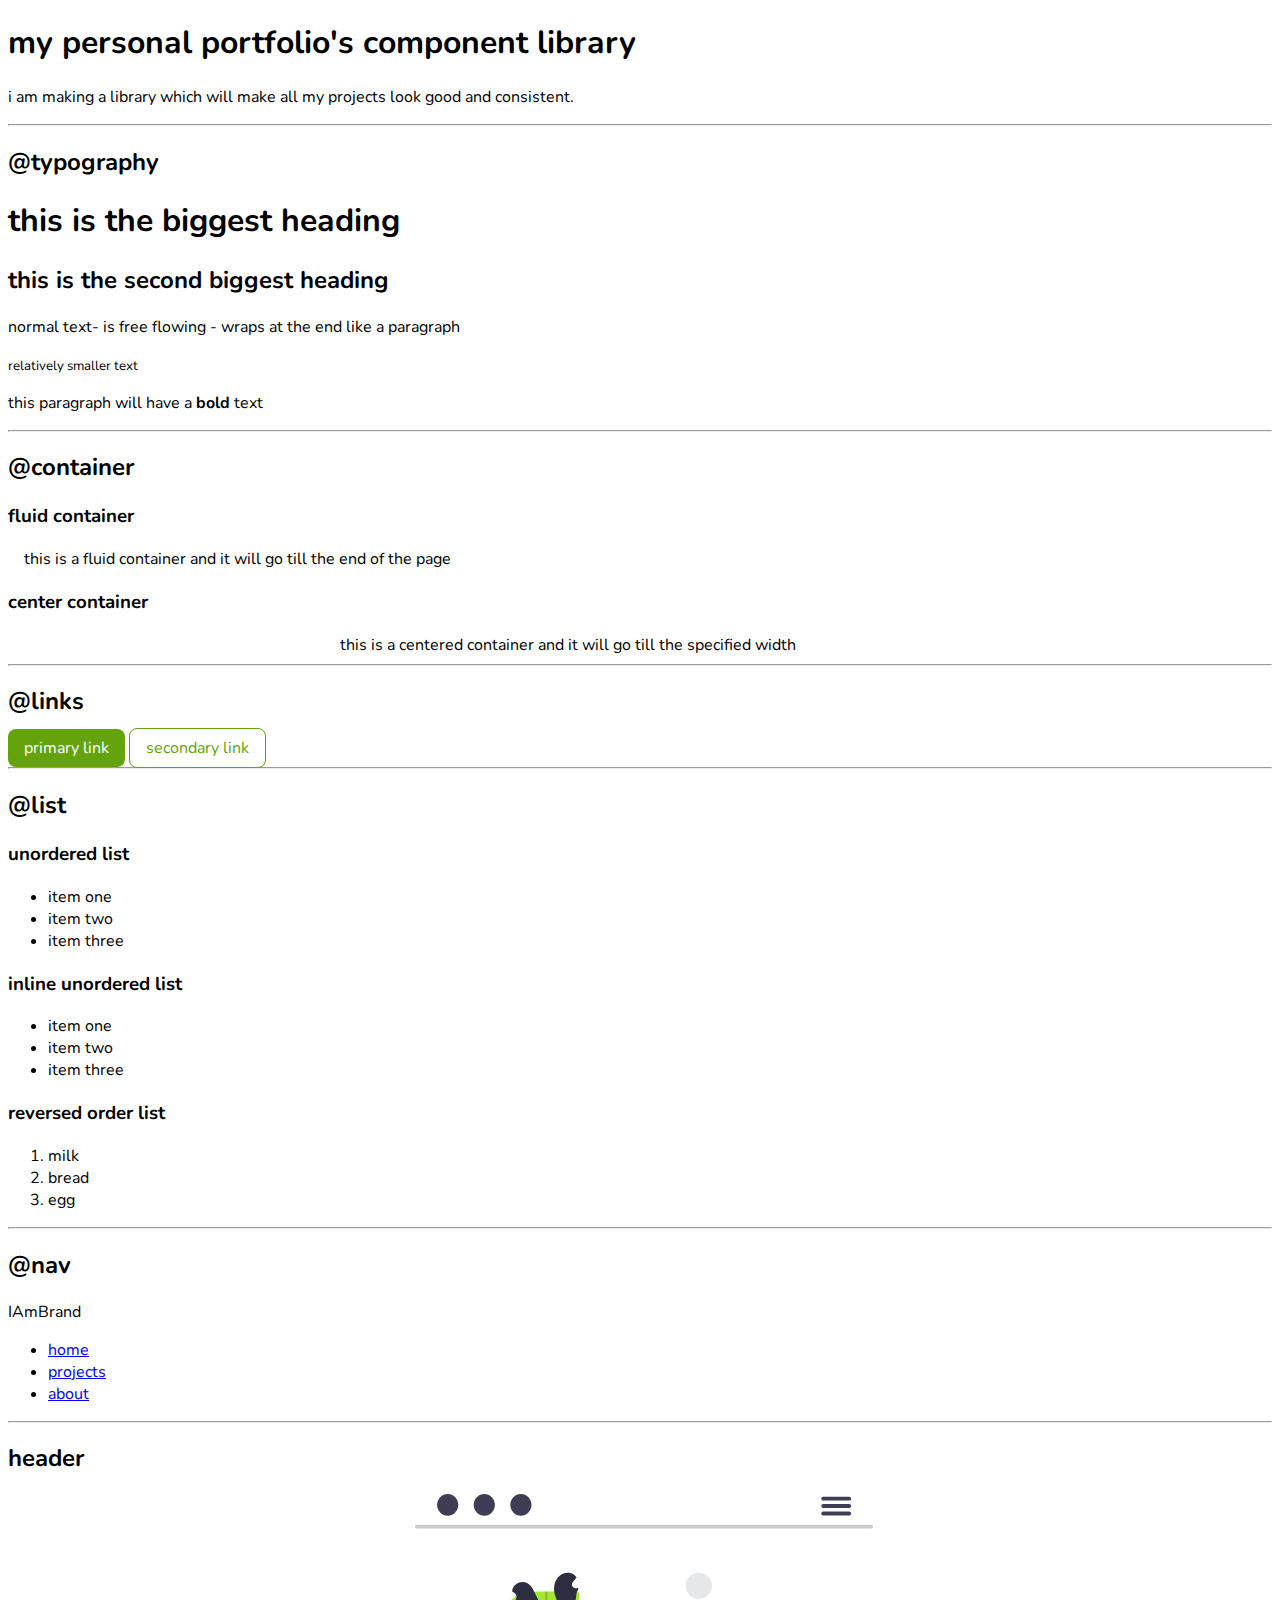
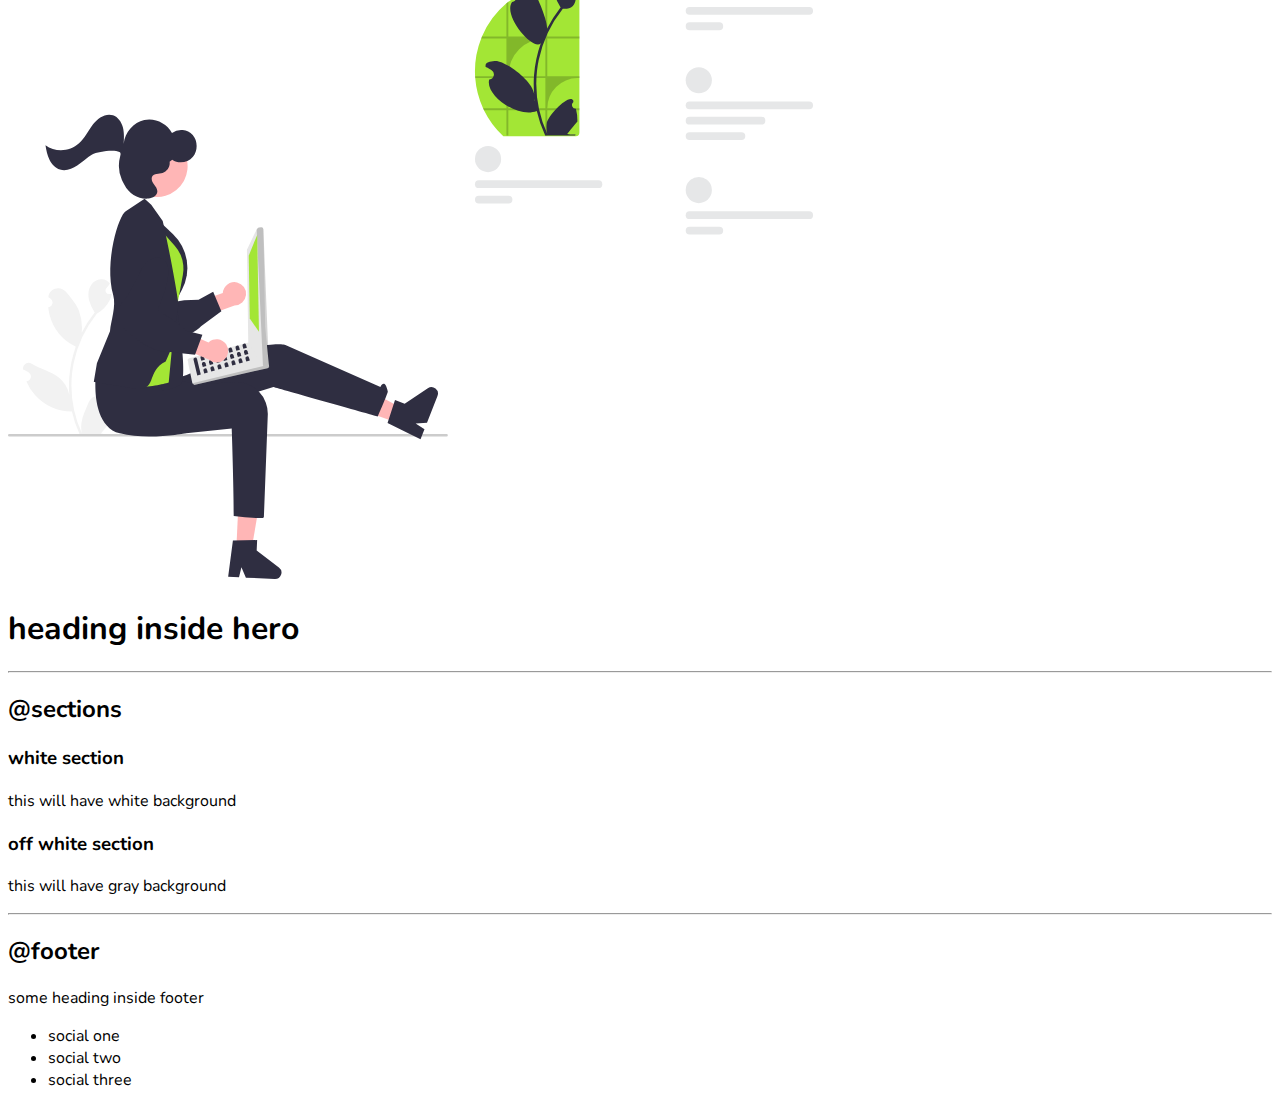
==== index.html @ ff720ce7 "links" ====
<!DOCTYPE html>
<html lang="en">
<head>
    <meta charset="UTF-8">
    <meta name="viewport" content="width=device-width, initial-scale=1.0">
    <title>Component Library</title>
    <link rel="stylesheet" href="styles.css">
</head>
<body>
    <h1>my personal portfolio's component library</h1>

    <p>i am making a library which will make all my projects look good and consistent.</p>

    <hr >

    <h2>@typography</h2>
    <h1>this is the biggest heading </h1>
    <h2>this is the second biggest heading</h2>
    <p>normal text- is free flowing - wraps at the end like a paragraph</p>
    <small>relatively smaller text</small>
    <p>this paragraph will have a <strong>bold</strong> text </p>
    <hr>

    <h2>@container</h2>

    <h3>fluid container</h3>
    <div class = "container">this is a fluid container and it will go till the end of the page</div>

    <h3>center container</h3>
    <div class = "container container-center">this is a centered container and it will go till the specified width</div>

    <hr>

    <h2>@links</h2>
    <a class = "link link-primary" href="/">primary link</a>
    <a class = "link link-secondary" href="/">secondary link</a>
    
    <hr>

    <h2>@list</h2>
    <h3>unordered list</h3>
    <ul>
        <li>item one</li>
        <li>item two</li>
        <li>item three</li>
    </ul>

    <!--to be done via css-->
    <h3>inline unordered list</h3>
    <ul>
        <li>item one</li>
        <li>item two</li>
        <li>item three</li>
    </ul>

    <!--to be done via css|| it is being used while listing projects-->
    <h3>reversed order list</h3>
    <ol>
        <li>milk</li>
        <li>bread</li>
        <li>egg</li>
        
    </ol>

    <hr>

    <h2>@nav</h2>

    <nav>
        <div>IAmBrand</div>
        <ul>
            <li>
                <a href="/">home</a>
            </li>

            <li>
                <a href="/">projects</a>
            </li>

            <li>
                <a href="/">about</a>
            </li>
        </ul>
    </nav>
    
    <hr>

    <h2>header</h2>

    <header>
        <img src="images/hero.svg" />
        <h1>heading inside hero</h1>
    </header>

    <hr>

    <h2>@sections</h2>
    <section>
        <h3>white section</h3>
        <p>this will have white background</p>
    </section>

    <section>
        <h3>off white section</h3>
        <p>this will have gray background</p>
    </section>

    <hr>

    <h2>@footer</h2>
    <footer>
        <div>some heading inside footer</div>
        <ul>
            <li>social one</li>
            <li>social two</li>
            <li>social three</li>
        </ul>
    </footer>
</body>
</html>
---- styles.css ----
@import url('https://fonts.googleapis.com/css2?family=Nunito:wght@400;700&display=swap');

:root {

    --primary-color:#65a30d ;
}

body{
    font-family : 'Nunito', 
    sans-serif;
}

/** container **/
.container {
    /* padding-left: 1rem;
    padding-right: 1rem; */
    padding: 0rem 1rem;
}

.container-center {
    max-width: 600px;
    margin: auto;
}

/** links **/
.link {
    text-decoration: none;
    padding: 0.5rem 1rem;
}
.link-primary {
    background-color:  var(--primary-color);
    border-radius: 0.5rem;
    color: white;
}

.link-secondary {
    color: var(--primary-color);
    border-radius: 0.5rem;
    border: 1px solid var(--primary-color);
}
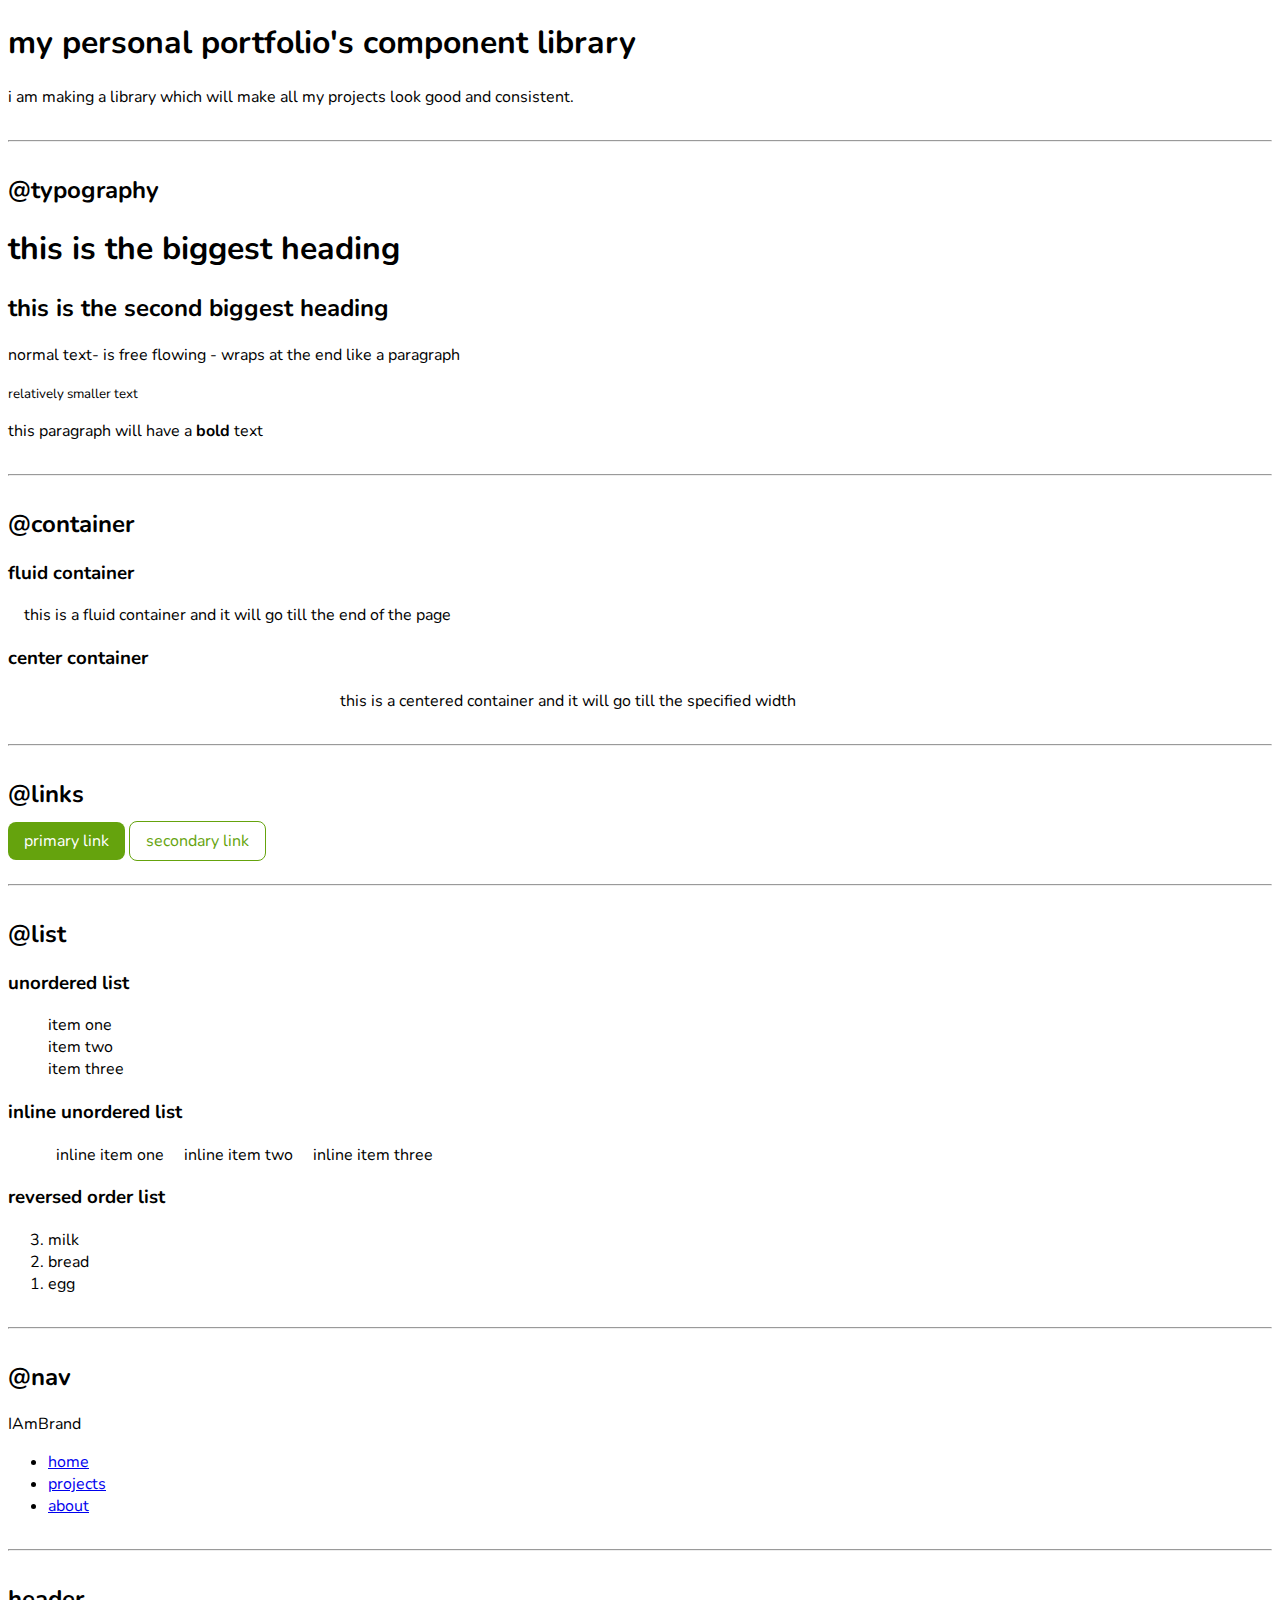
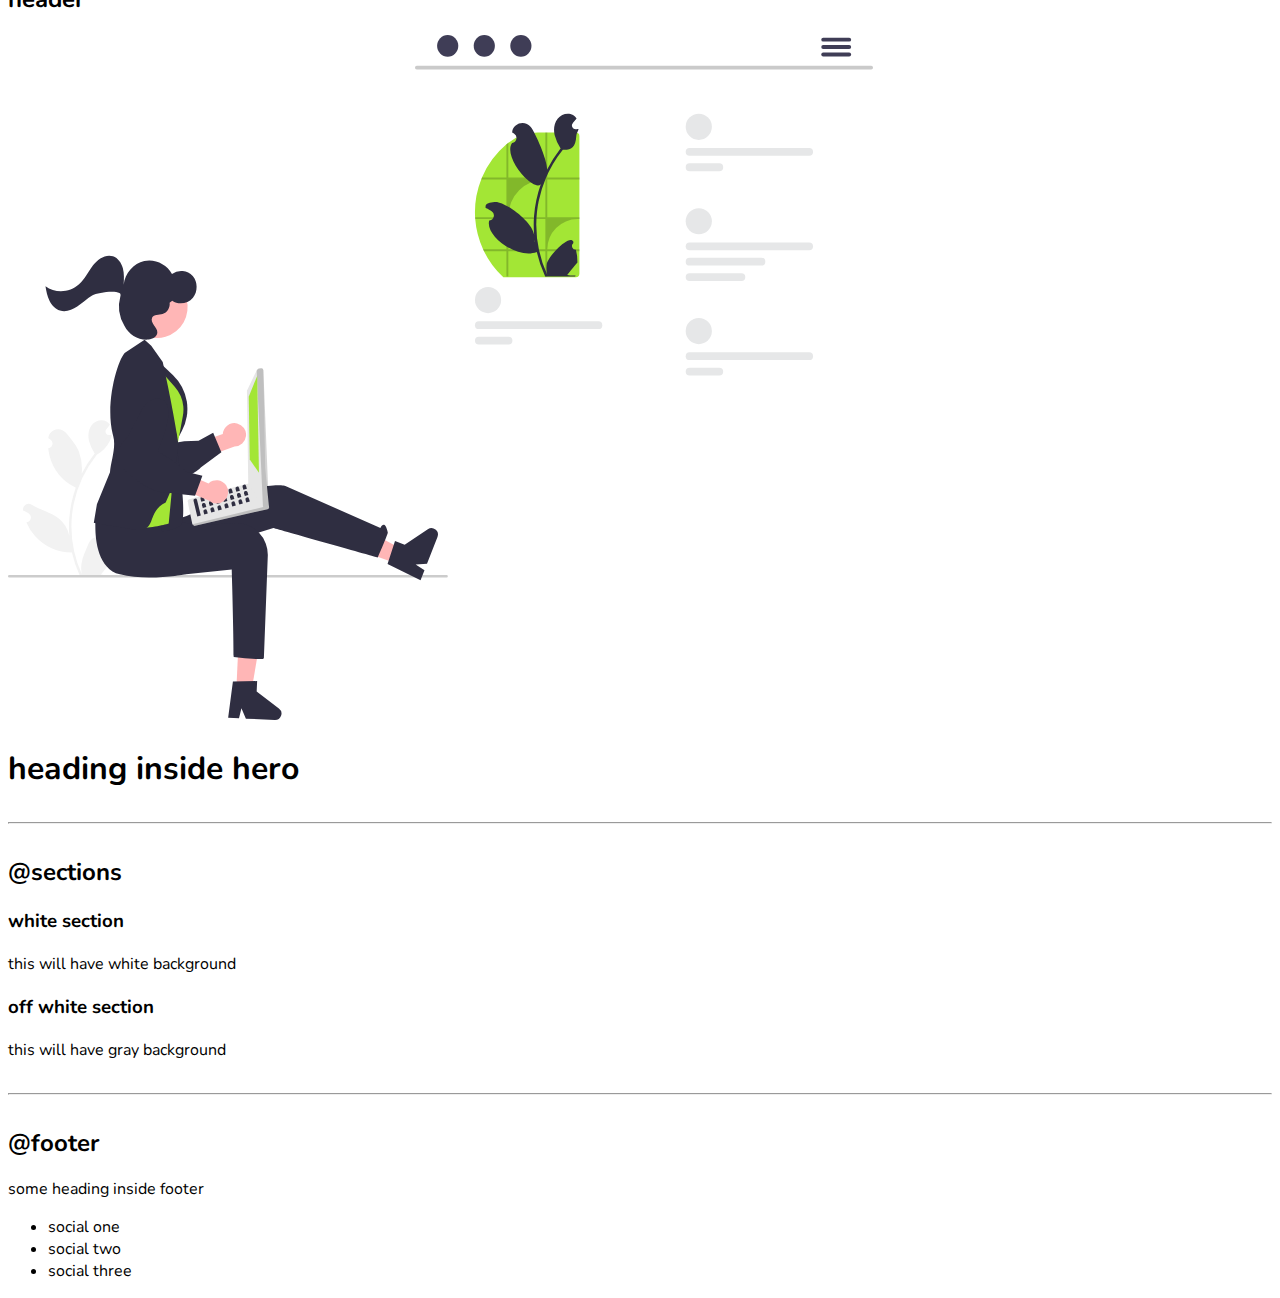
==== commit 7869f0eb: "list" ====
--- a/index.html
+++ b/index.html
@@ -39,7 +39,7 @@
 
     <h2>@list</h2>
     <h3>unordered list</h3>
-    <ul>
+    <ul class="list-non-bullet">
         <li>item one</li>
         <li>item two</li>
         <li>item three</li>
@@ -47,15 +47,15 @@
 
     <!--to be done via css-->
     <h3>inline unordered list</h3>
-    <ul>
-        <li>item one</li>
-        <li>item two</li>
-        <li>item three</li>
+    <ul class="list-non-bullet">
+        <li class="list-item-inline" >inline item one</li>
+        <li class="list-item-inline" >inline item two</li>
+        <li class="list-item-inline" >inline item three</li>
     </ul>
 
     <!--to be done via css|| it is being used while listing projects-->
     <h3>reversed order list</h3>
-    <ol>
+    <ol reversed>
         <li>milk</li>
         <li>bread</li>
         <li>egg</li>
--- a/styles.css
+++ b/styles.css
@@ -8,6 +8,10 @@
 body{
     font-family : 'Nunito', 
     sans-serif;
+}
+
+hr{
+    margin: 2rem 0rem;
 }
 
 /** container **/
@@ -37,4 +41,15 @@
     color: var(--primary-color);
     border-radius: 0.5rem;
     border: 1px solid var(--primary-color);
+}
+
+/*list*/
+
+.list-non-bullet{
+    list-style: none;
+}
+
+.list-item-inline{
+    display: inline;
+    padding: 0rem 0.5rem;
 }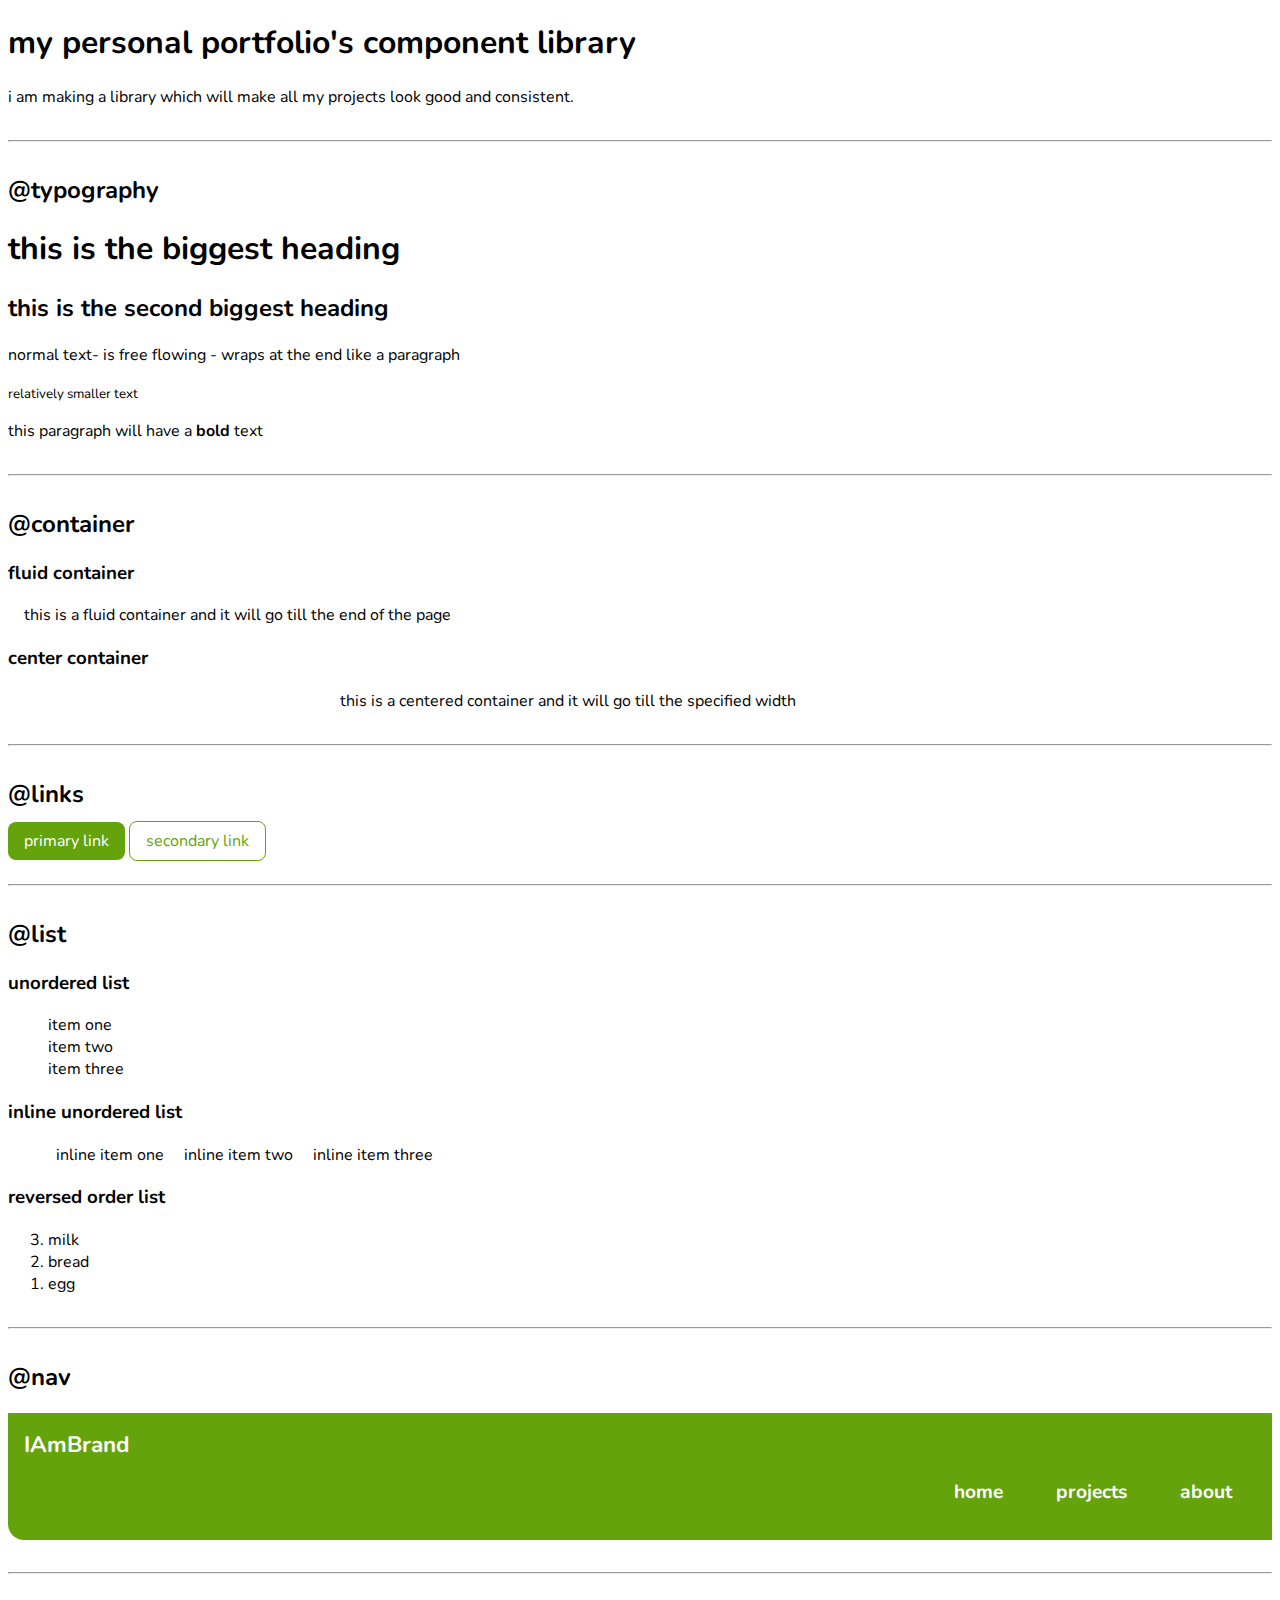
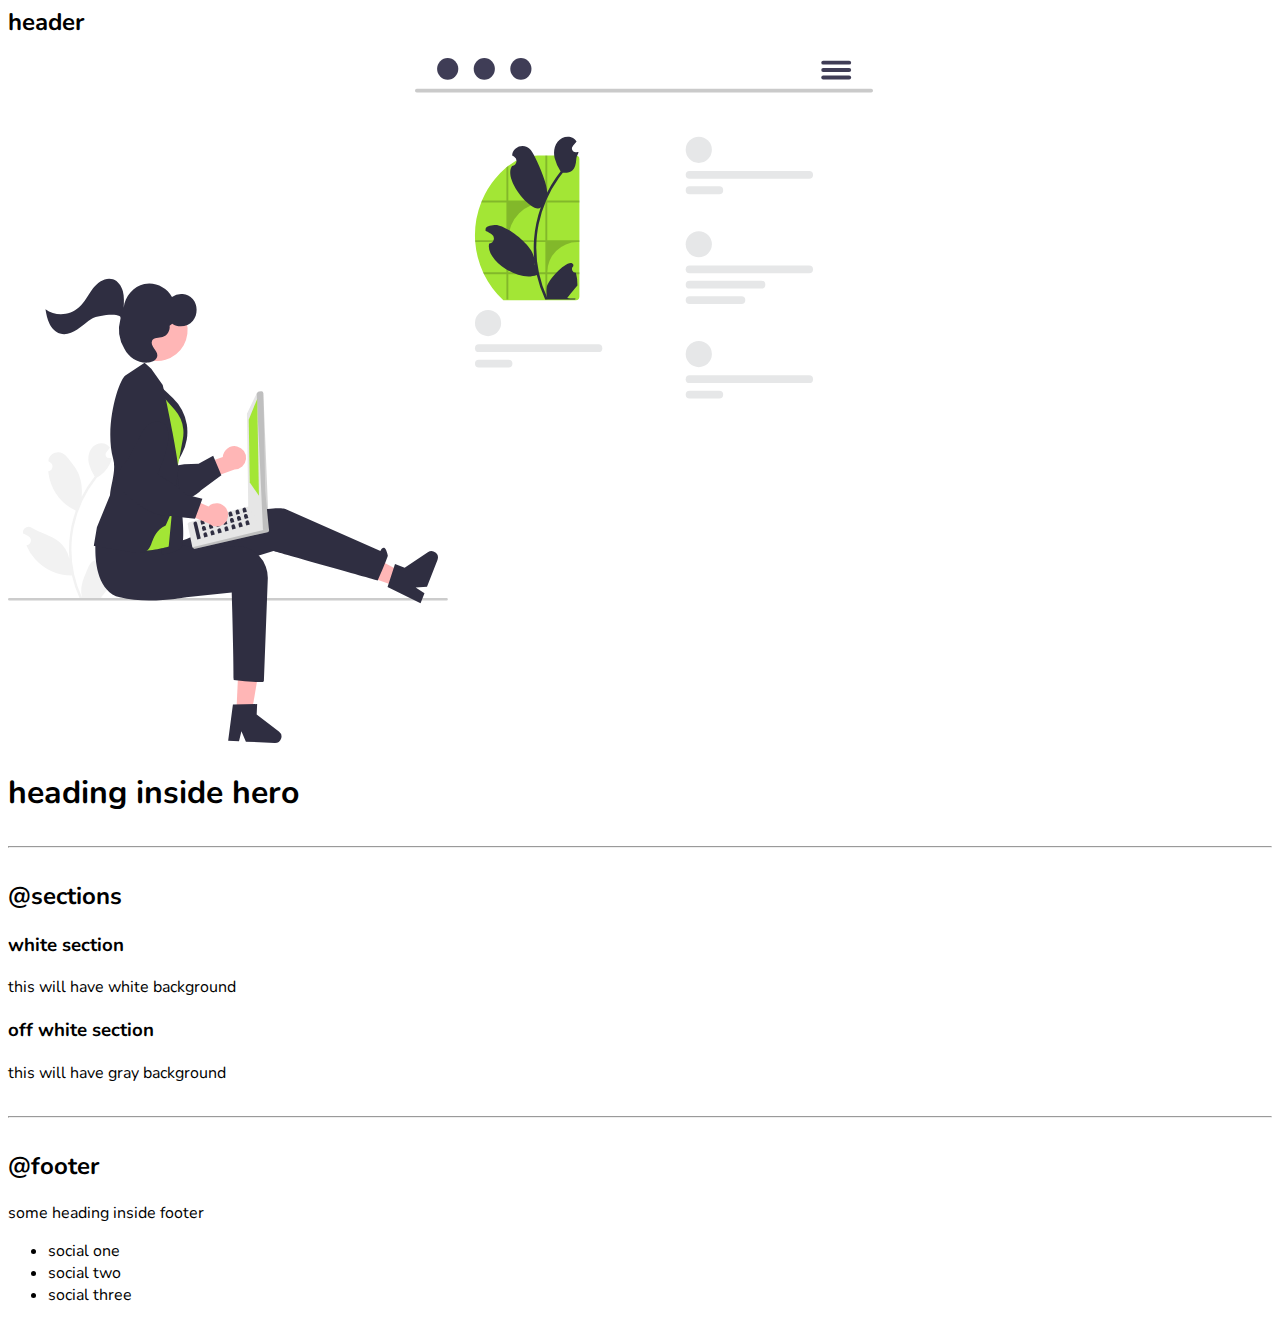
==== commit b5a3a281: "navigation" ====
--- a/index.html
+++ b/index.html
@@ -66,19 +66,19 @@
 
     <h2>@nav</h2>
 
-    <nav>
-        <div>IAmBrand</div>
-        <ul>
-            <li>
-                <a href="/">home</a>
+    <nav class ="navigation container">
+        <div class="nav-brand">IAmBrand</div>
+        <ul class="list-non-bullet nav-pills">
+            <li class="list-item-inline">
+                <a class="link link-active" href="/">home</a>
             </li>
 
-            <li>
-                <a href="/">projects</a>
+            <li class="list-item-inline">
+                <a class="link link-active" href="/">projects</a>
             </li>
 
-            <li>
-                <a href="/">about</a>
+            <li class="list-item-inline">
+                <a class="link link-active" href="/">about</a>
             </li>
         </ul>
     </nav>
--- a/styles.css
+++ b/styles.css
@@ -52,4 +52,30 @@
 .list-item-inline{
     display: inline;
     padding: 0rem 0.5rem;
+}
+
+/* navigation */
+
+.navigation {
+    background-color: var(--primary-color);
+    color: white;
+    padding: 1rem;
+    border-bottom-left-radius: 1rem;
+}
+
+/* inside navigation if there is a link */
+.navigation .nav-brand {
+    font-weight: bold;
+    font-size: 1.4rem;
+}
+.navigation .nav-pills {
+    text-align: right;
+    font-size: 1.2rem;
+}
+.navigation .link {
+    color: white;
+}
+
+.navigation .link-active{
+    font-weight: bold;
 }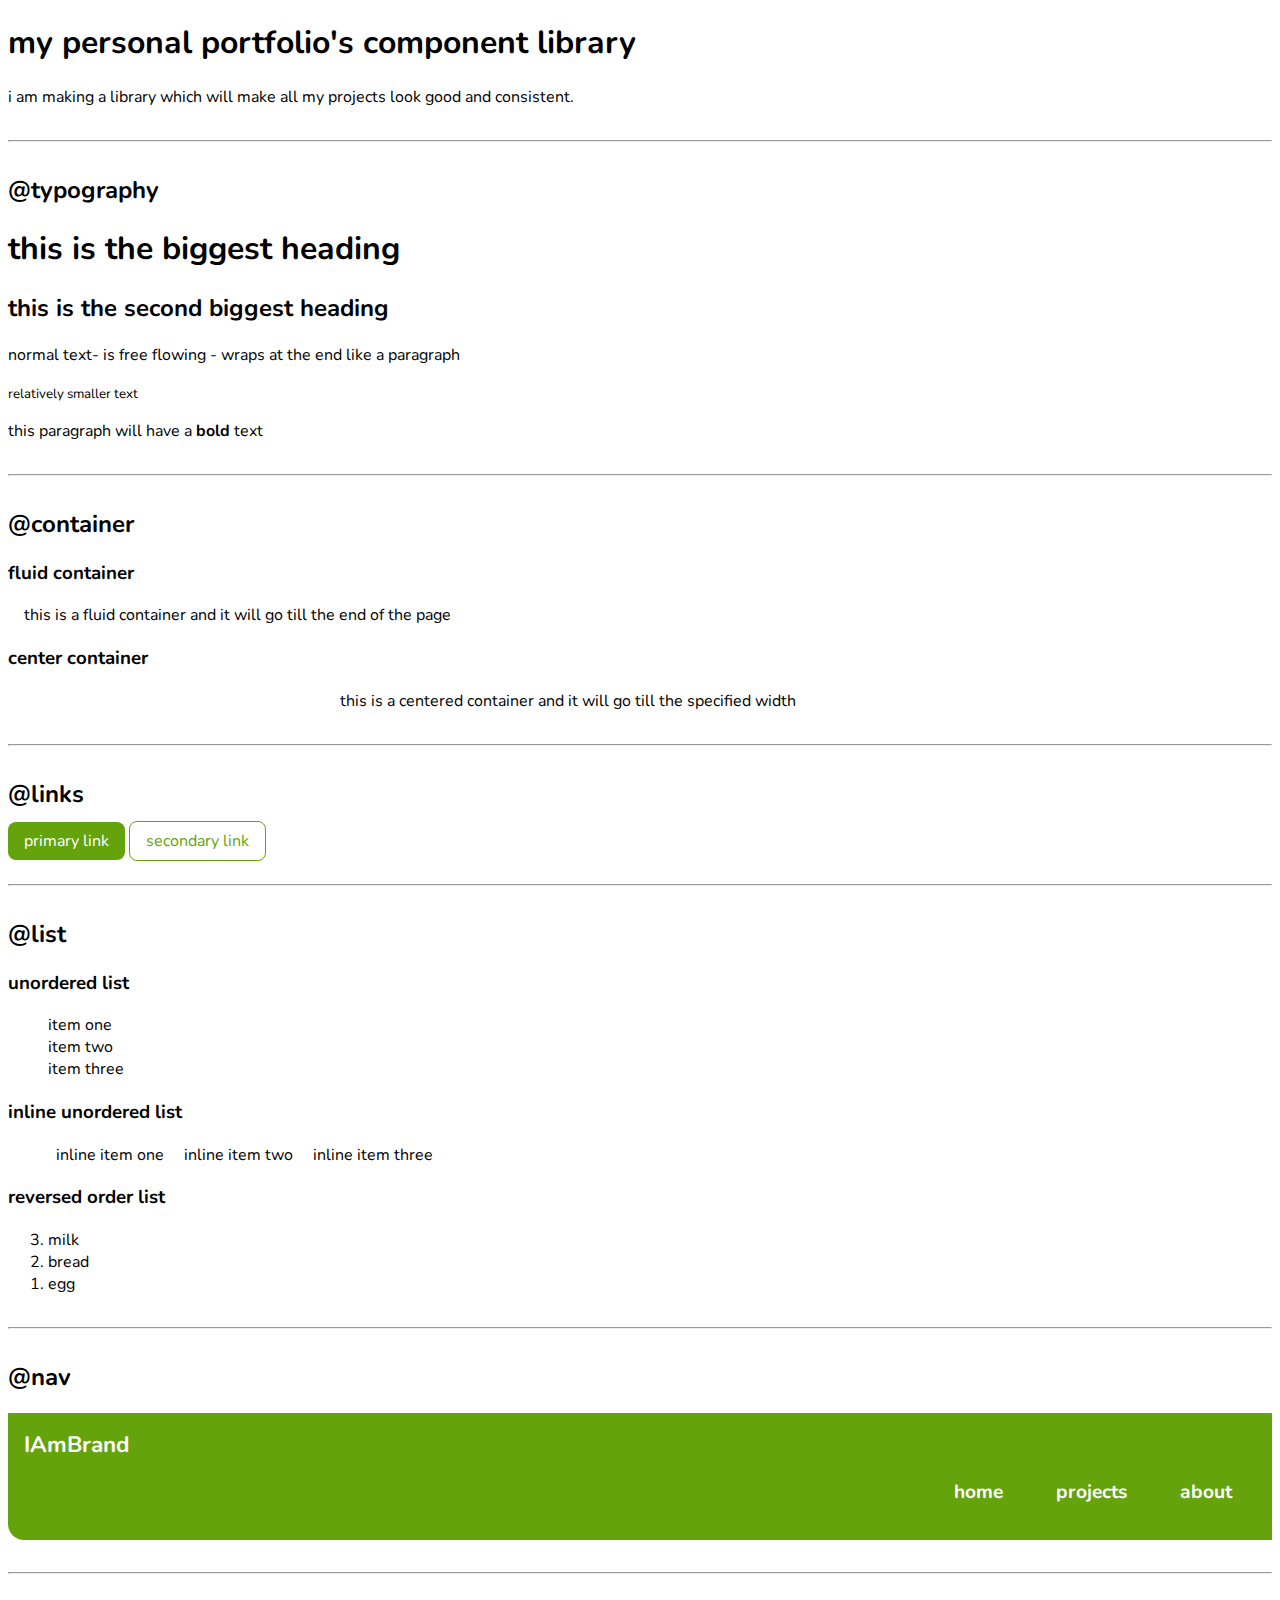
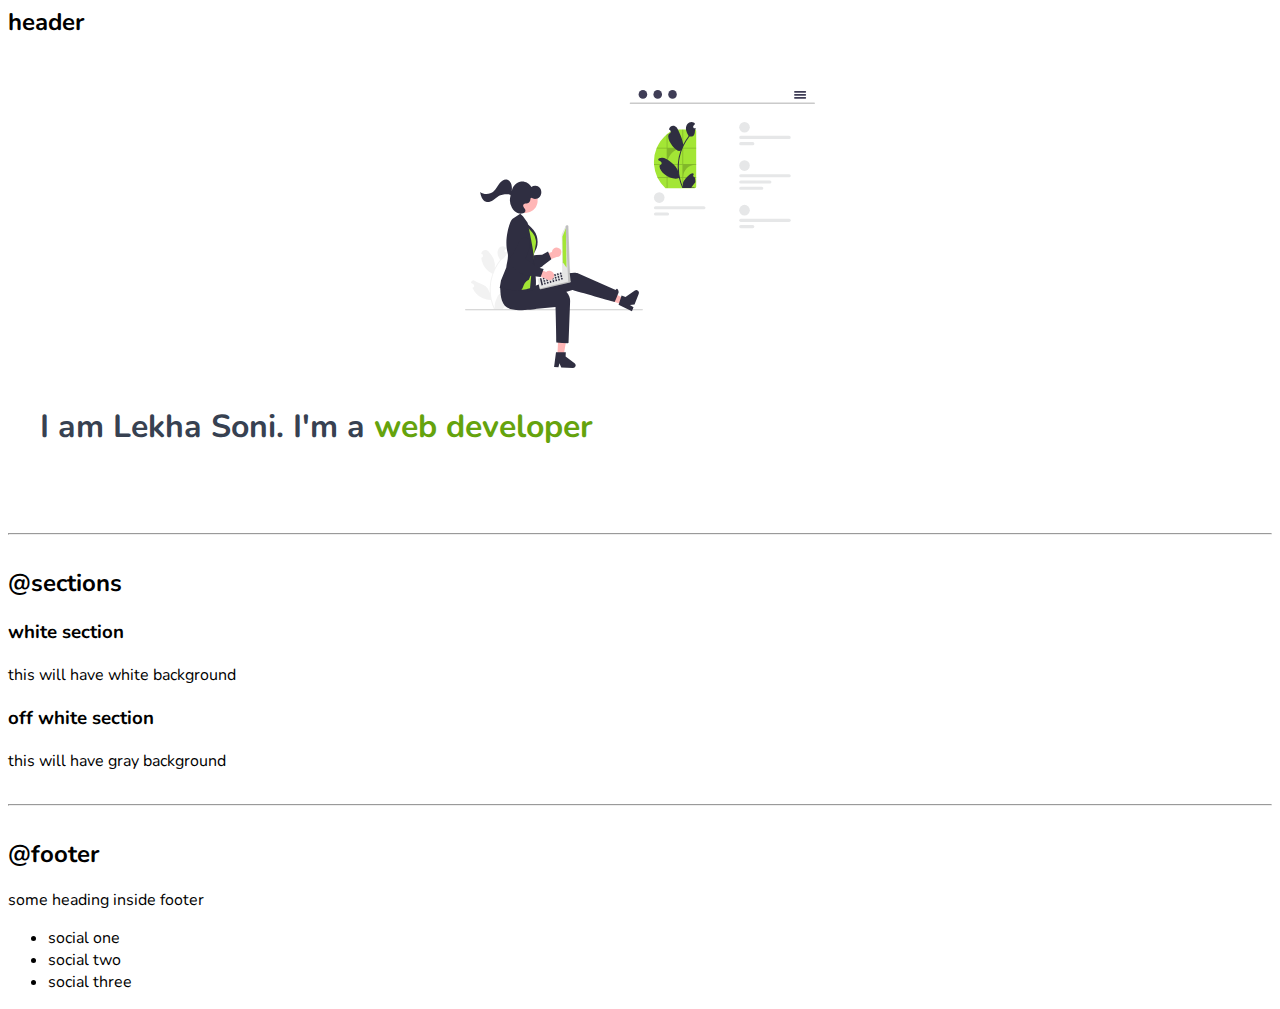
==== commit 8745a3eb: "header" ====
--- a/index.html
+++ b/index.html
@@ -87,9 +87,9 @@
 
     <h2>header</h2>
 
-    <header>
-        <img src="images/hero.svg" />
-        <h1>heading inside hero</h1>
+    <header class="hero">
+        <img class="hero-img" src="images/hero.svg" />
+        <h1 class="hero-heading">I am Lekha Soni. I'm a <span class="heading-inverted">web developer</span></h1>
     </header>
 
     <hr>
--- a/styles.css
+++ b/styles.css
@@ -3,6 +3,7 @@
 :root {
 
     --primary-color:#65a30d ;
+    --dark-gray: #374151;
 }
 
 body{
@@ -78,4 +79,24 @@
 
 .navigation .link-active{
     font-weight: bold;
+}
+
+.hero{
+    padding: 2rem;
+}
+
+.hero .hero-img{
+    max-width: 350px;
+    display: block;
+    margin: auto; 
+    /* to align to center */
+}
+
+.hero .hero-heading{
+    padding-top: 1rem;
+    color: var(--dark-gray);
+}
+
+.hero .hero-heading .heading-inverted{
+    color: var(--primary-color);
 }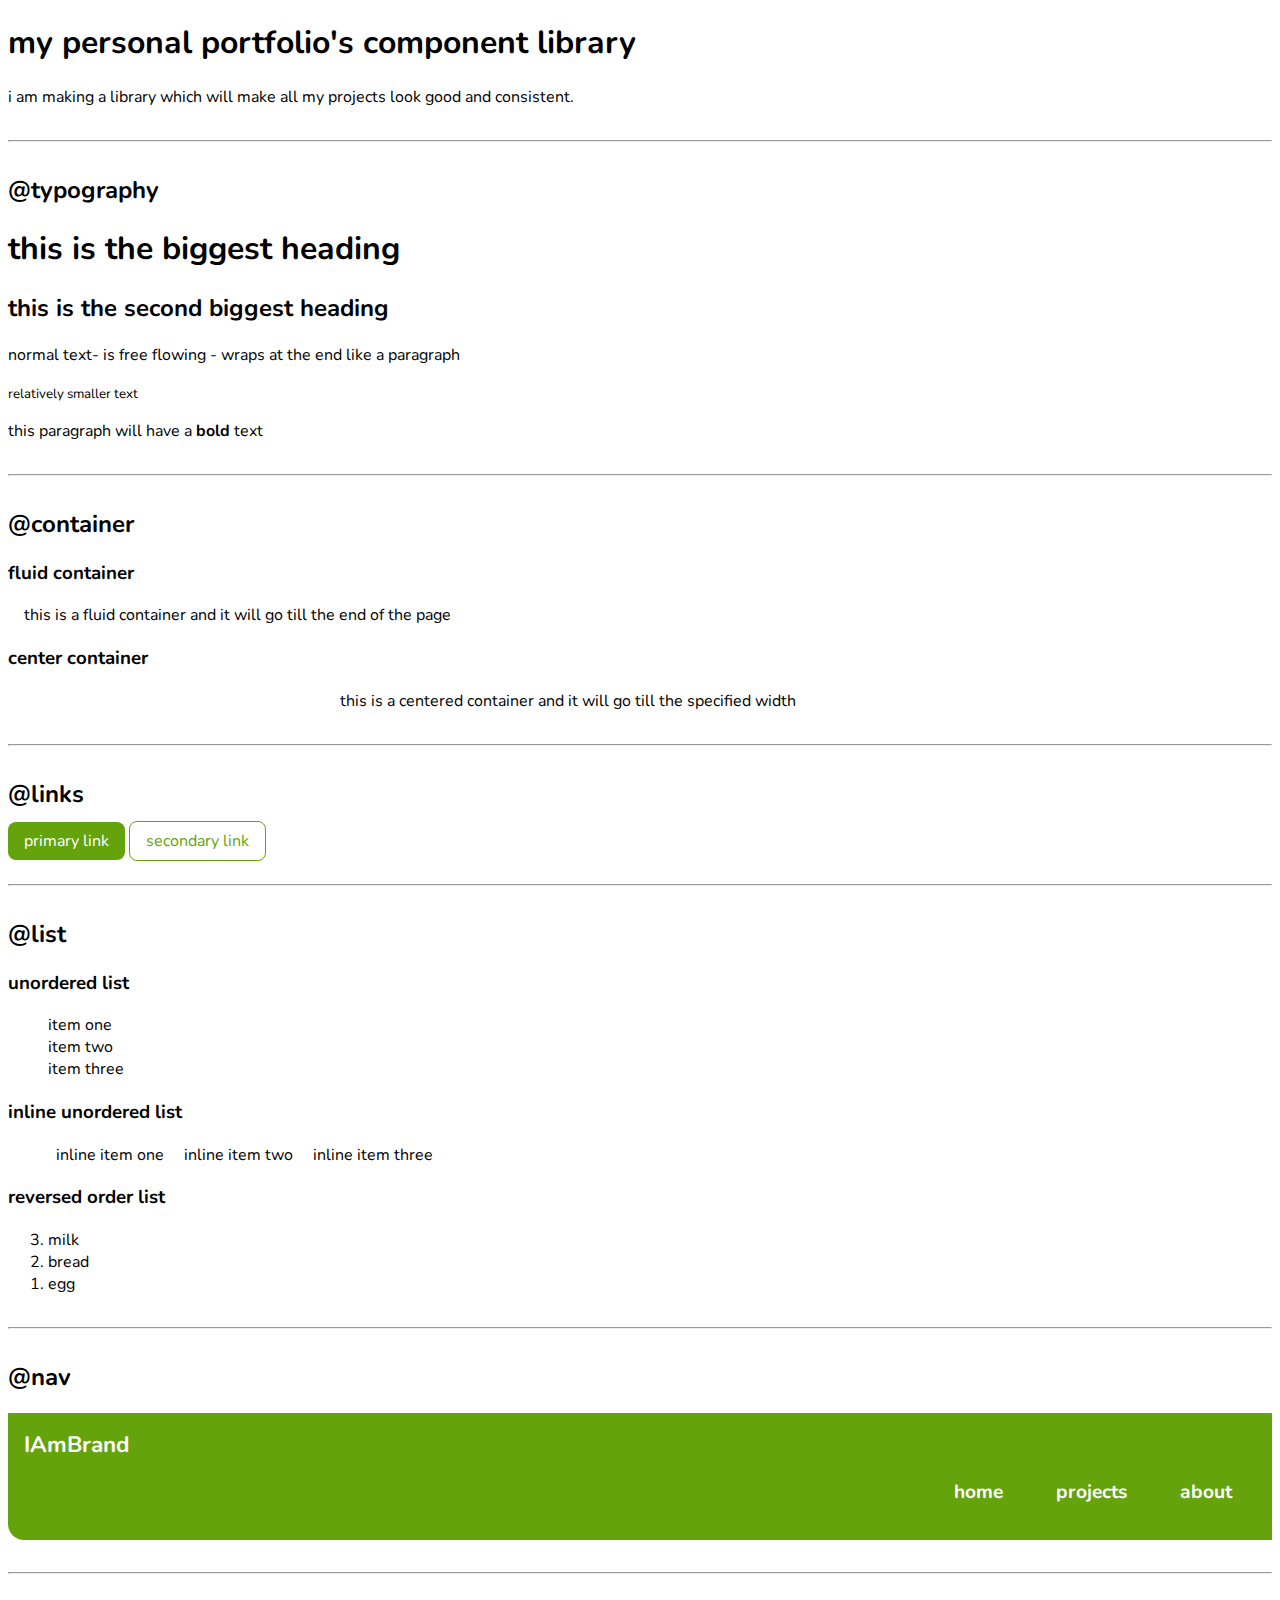
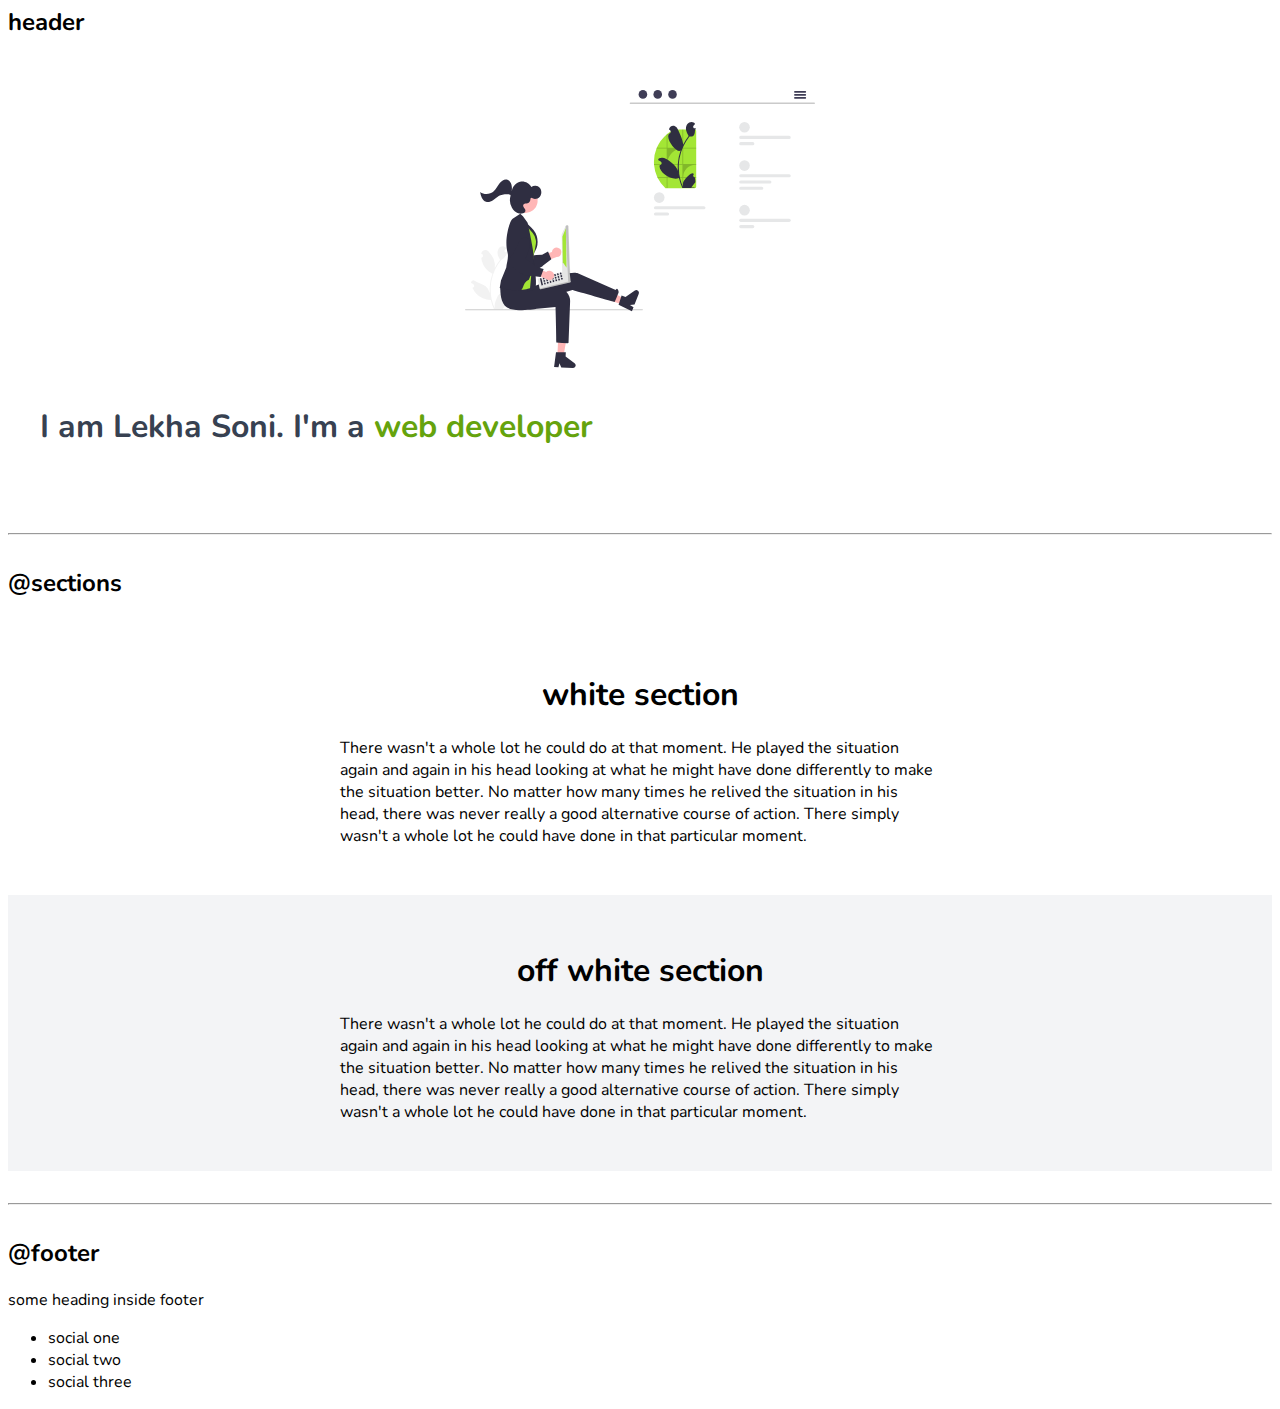
==== commit 1240f2e1: "section" ====
--- a/index.html
+++ b/index.html
@@ -95,14 +95,22 @@
     <hr>
 
     <h2>@sections</h2>
-    <section>
-        <h3>white section</h3>
-        <p>this will have white background</p>
+    <section class="section">
+        <div class="container container-center">
+            <h1>white section</h1>
+            <p>There wasn't a whole lot he could do at that moment. He played the situation again and again in his head looking at what he might have done differently to make the situation better. No matter how many times he relived the situation in his head, there was never really a good alternative course of action. There simply wasn't a whole lot he could have done in that particular moment.</p>
+
+        </div>
+        
     </section>
 
-    <section>
-        <h3>off white section</h3>
-        <p>this will have gray background</p>
+    <section class="section ow">
+        <div class="container container-center">
+            <h1>off white section</h1>
+            <p>There wasn't a whole lot he could do at that moment. He played the situation again and again in his head looking at what he might have done differently to make the situation better. No matter how many times he relived the situation in his head, there was never really a good alternative course of action. There simply wasn't a whole lot he could have done in that particular moment.</p>
+
+        </div>
+        
     </section>
 
     <hr>
--- a/styles.css
+++ b/styles.css
@@ -4,6 +4,7 @@
 
     --primary-color:#65a30d ;
     --dark-gray: #374151;
+    --off-white: #f3f4f6;
 }
 
 body{
@@ -99,4 +100,16 @@
 
 .hero .hero-heading .heading-inverted{
     color: var(--primary-color);
-}+}
+
+.section{
+    padding: 2rem;
+}
+
+.section h1{
+    text-align: center;
+}
+
+.ow{
+    background-color: var(--off-white);
+}
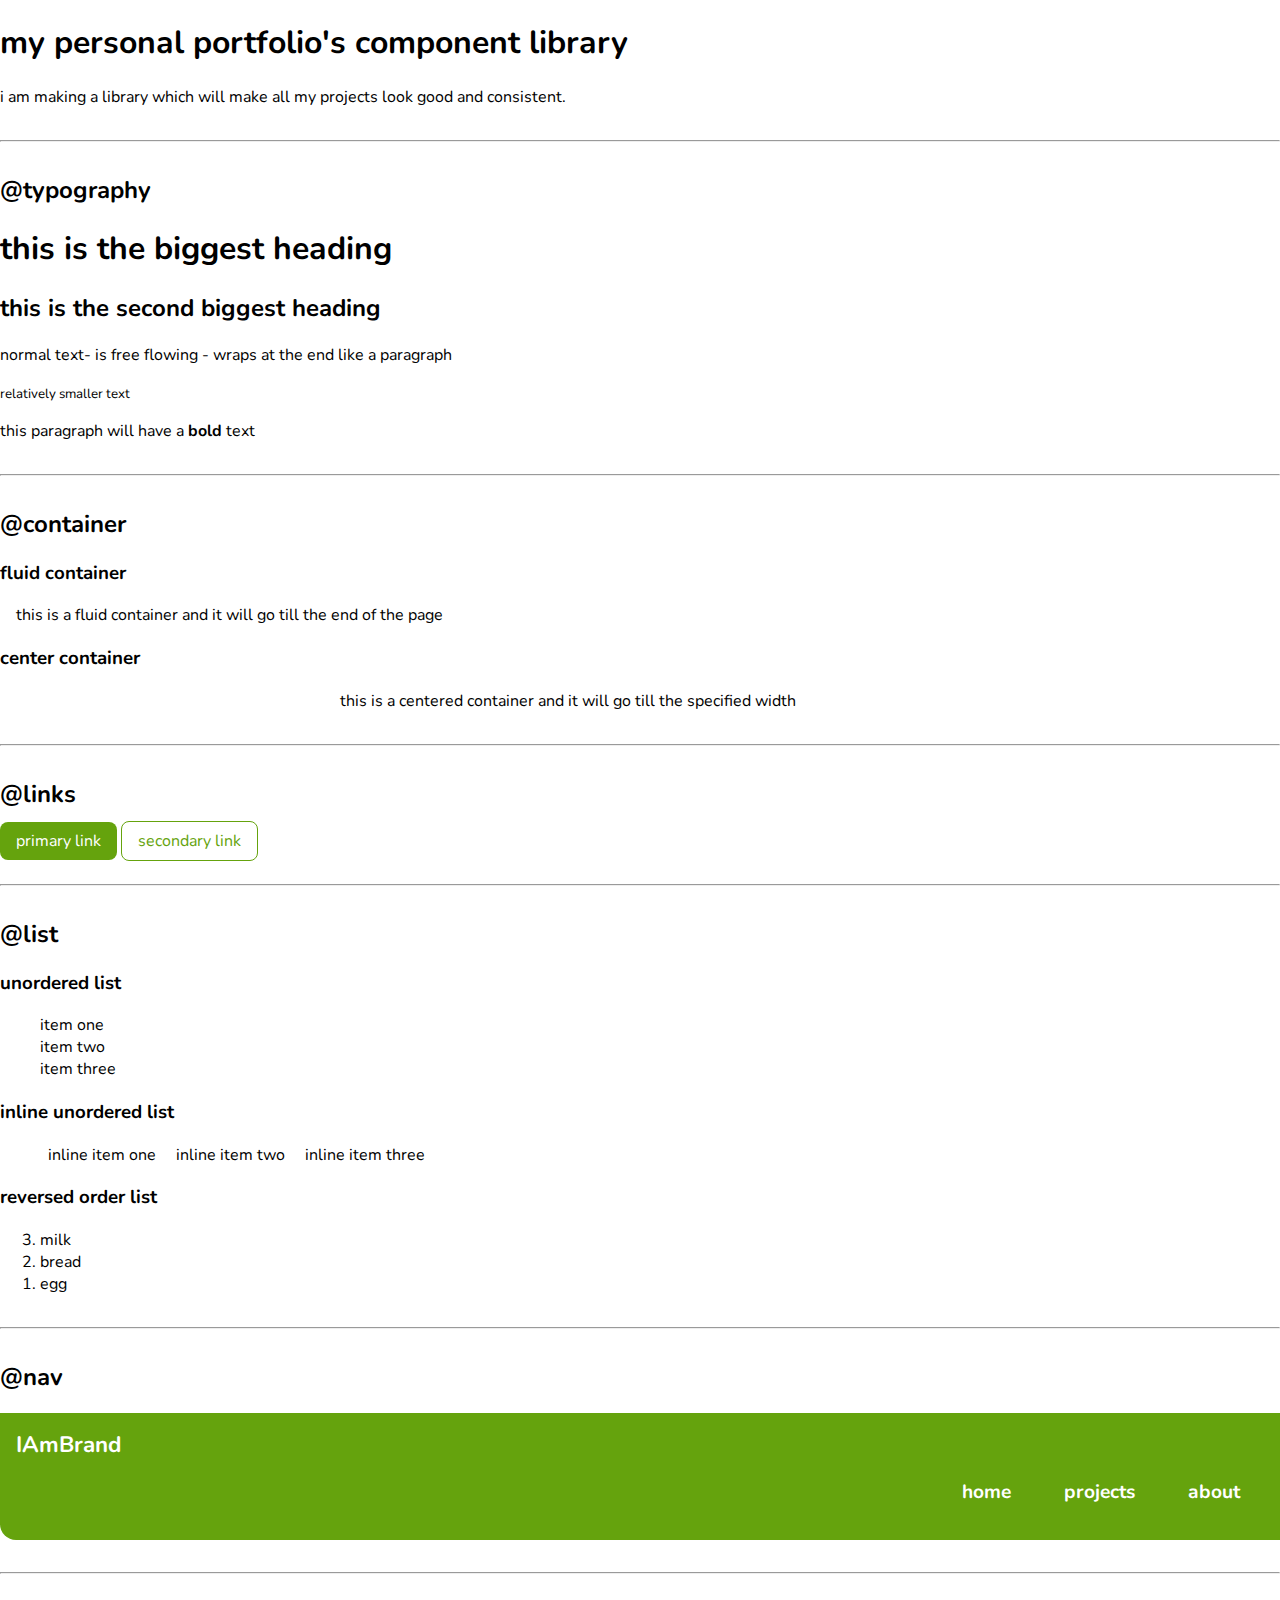
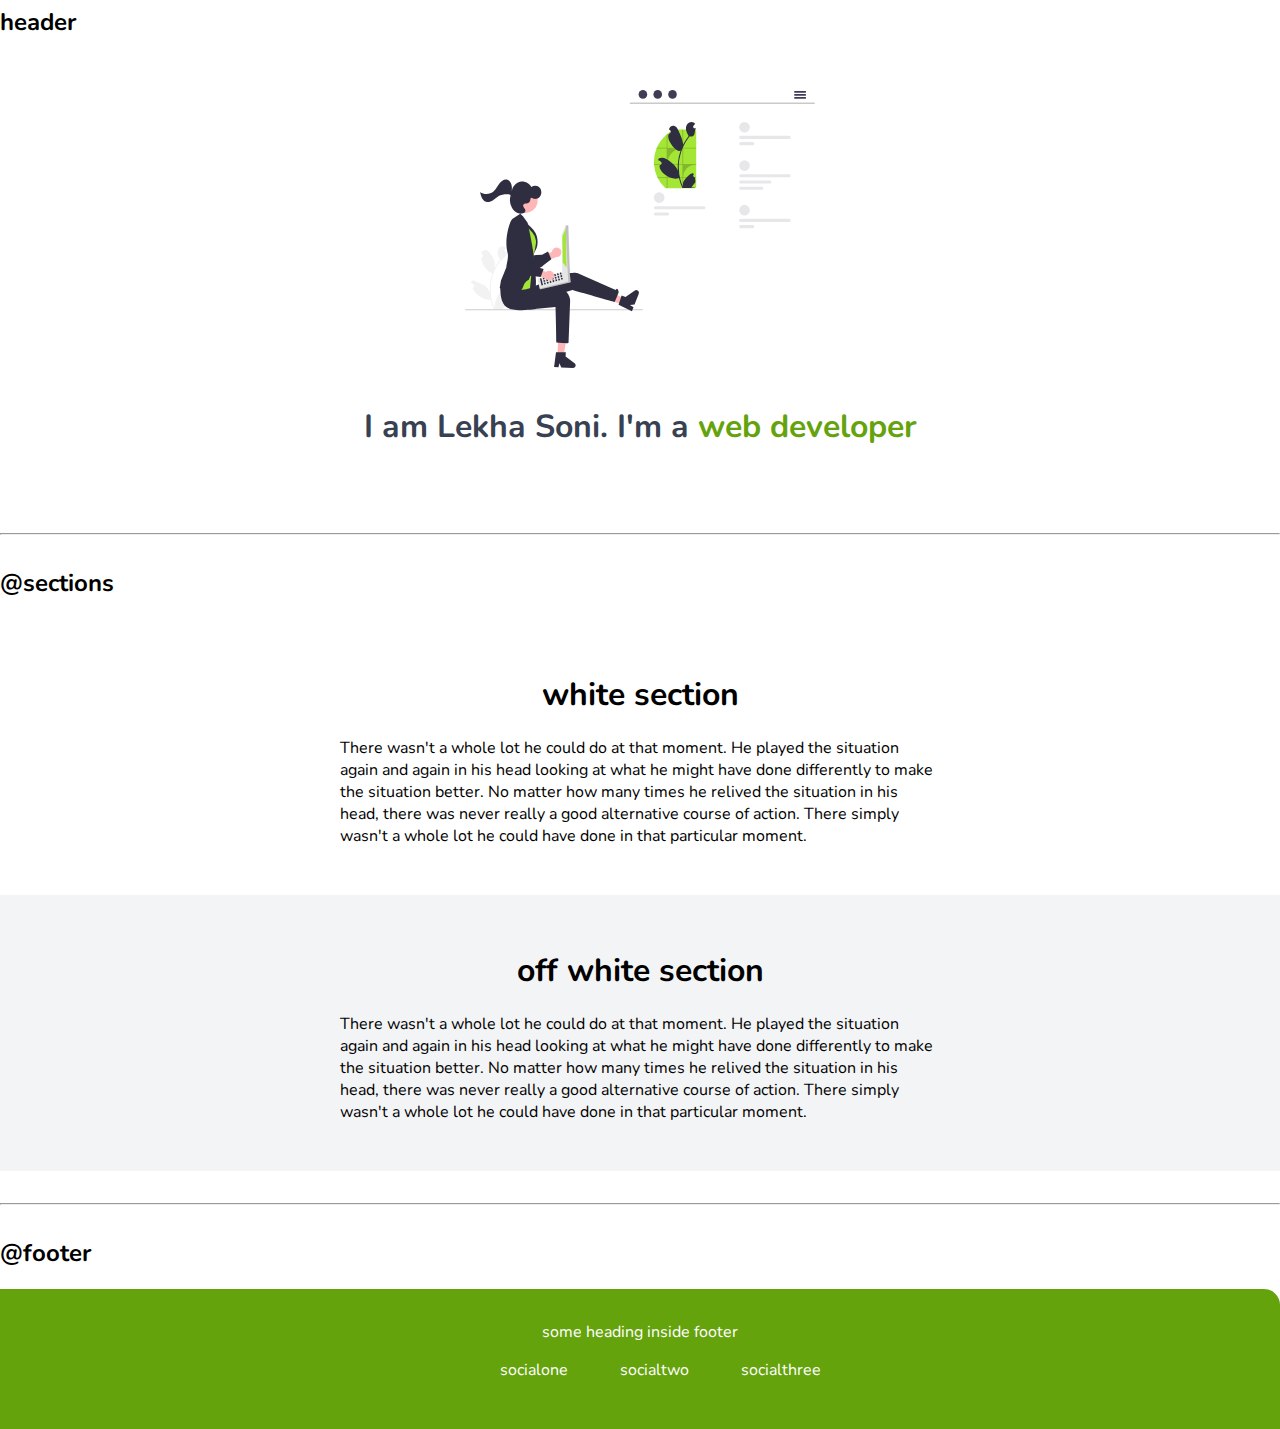
==== commit 5a7eb4d4: "footer" ====
--- a/index.html
+++ b/index.html
@@ -116,12 +116,21 @@
     <hr>
 
     <h2>@footer</h2>
-    <footer>
-        <div>some heading inside footer</div>
-        <ul>
-            <li>social one</li>
-            <li>social two</li>
-            <li>social three</li>
+    <footer class="footer">
+        <div class="footer-header">some heading inside footer</div>
+        <ul class="social-links list-non-bullet">
+            <li class="list-item-inline">
+                <a class="link" href="/">socialone</a>
+            </li>
+
+            <li class="list-item-inline">
+                <a class="link" href="/">socialtwo</a>
+            </li>
+
+            <li class="list-item-inline">
+                <a class="link" href="/">socialthree</a>
+            </li>
+            
         </ul>
     </footer>
 </body>
--- a/styles.css
+++ b/styles.css
@@ -10,6 +10,7 @@
 body{
     font-family : 'Nunito', 
     sans-serif;
+    margin: 0px;
 }
 
 hr{
@@ -96,6 +97,7 @@
 .hero .hero-heading{
     padding-top: 1rem;
     color: var(--dark-gray);
+    text-align: center;
 }
 
 .hero .hero-heading .heading-inverted{
@@ -113,3 +115,15 @@
 .ow{
     background-color: var(--off-white);
 }
+
+.footer{
+    background-color: #65a30d;
+    padding: 2rem 1rem;
+    text-align: center;
+    color: white;
+    border-top-right-radius: 1rem;
+}
+
+.footer .link{
+    color: white;
+}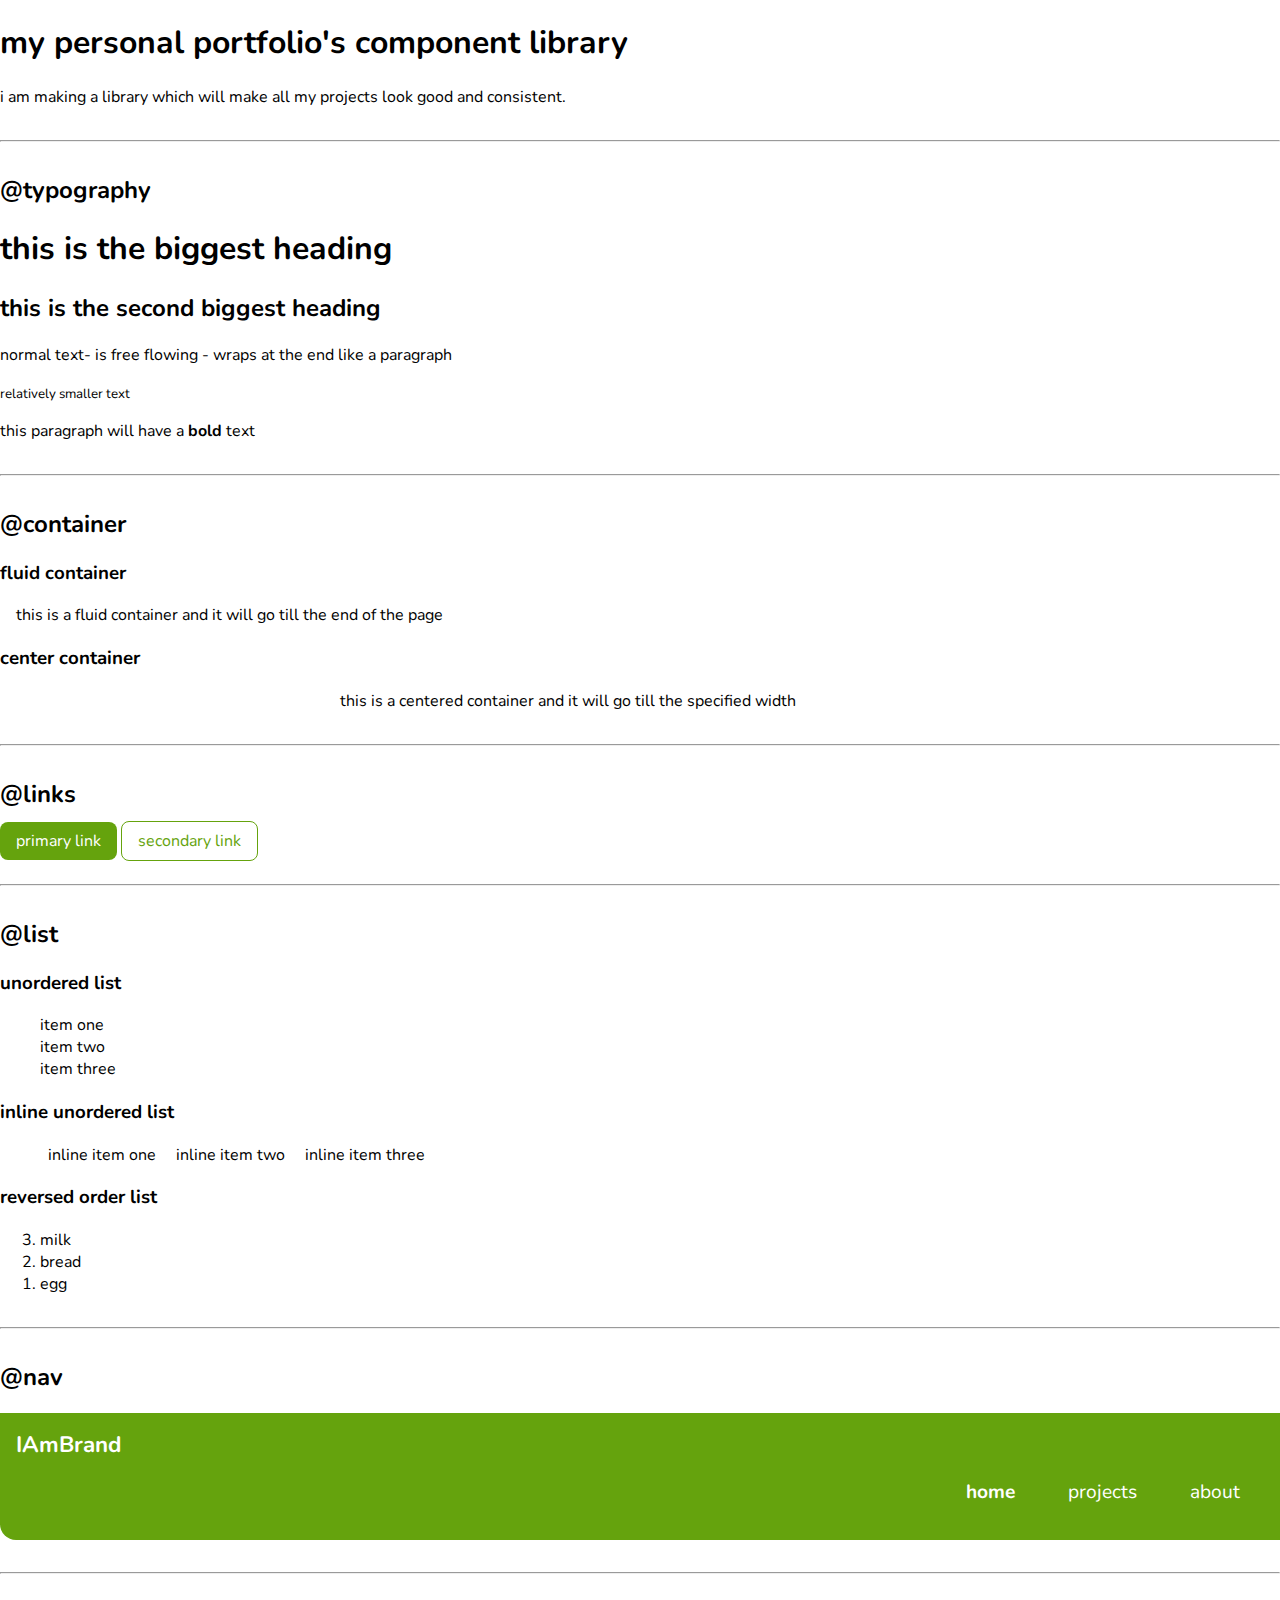
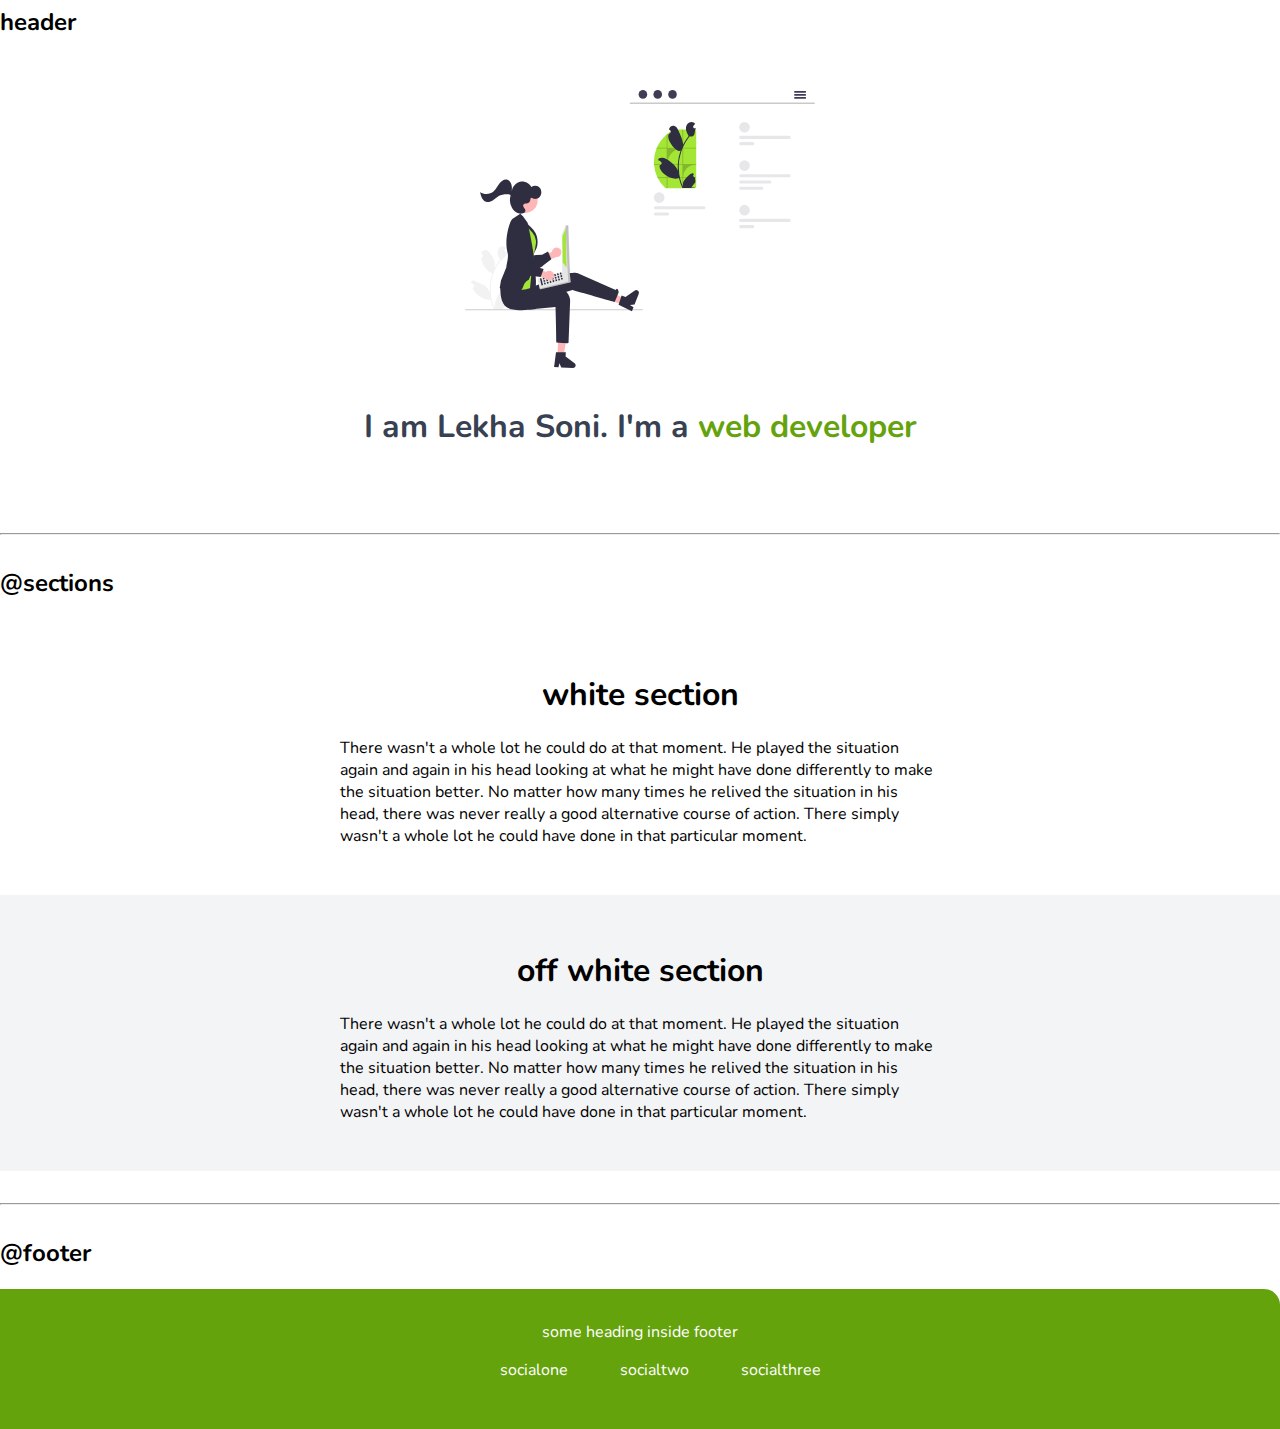
==== commit 176127eb: "modified" ====
--- a/index.html
+++ b/index.html
@@ -74,11 +74,11 @@
             </li>
 
             <li class="list-item-inline">
-                <a class="link link-active" href="/">projects</a>
+                <a class="link" href="/">projects</a>
             </li>
 
             <li class="list-item-inline">
-                <a class="link link-active" href="/">about</a>
+                <a class="link" href="/">about</a>
             </li>
         </ul>
     </nav>
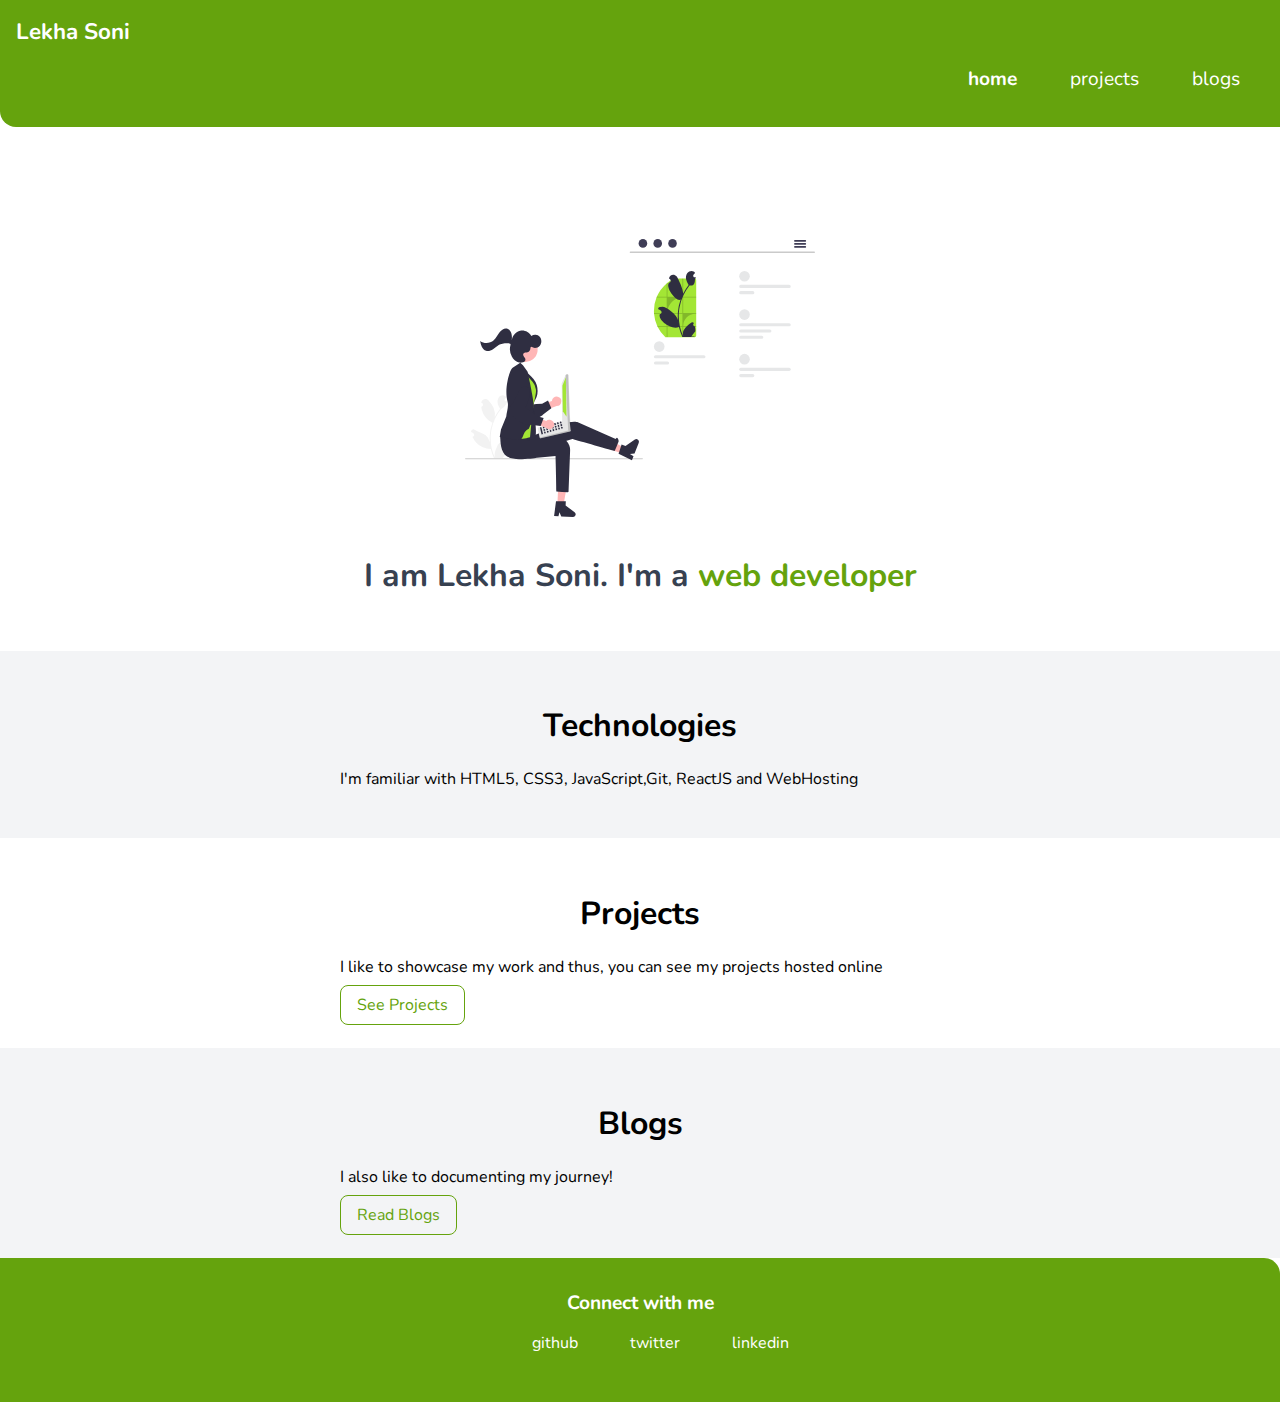
==== commit f5668a5e: "changes" ====
--- a/index.html
+++ b/index.html
@@ -3,135 +3,78 @@
 <head>
     <meta charset="UTF-8">
     <meta name="viewport" content="width=device-width, initial-scale=1.0">
-    <title>Component Library</title>
+    <title>home | portfolio</title>
     <link rel="stylesheet" href="styles.css">
 </head>
 <body>
-    <h1>my personal portfolio's component library</h1>
-
-    <p>i am making a library which will make all my projects look good and consistent.</p>
-
-    <hr >
-
-    <h2>@typography</h2>
-    <h1>this is the biggest heading </h1>
-    <h2>this is the second biggest heading</h2>
-    <p>normal text- is free flowing - wraps at the end like a paragraph</p>
-    <small>relatively smaller text</small>
-    <p>this paragraph will have a <strong>bold</strong> text </p>
-    <hr>
-
-    <h2>@container</h2>
-
-    <h3>fluid container</h3>
-    <div class = "container">this is a fluid container and it will go till the end of the page</div>
-
-    <h3>center container</h3>
-    <div class = "container container-center">this is a centered container and it will go till the specified width</div>
-
-    <hr>
-
-    <h2>@links</h2>
-    <a class = "link link-primary" href="/">primary link</a>
-    <a class = "link link-secondary" href="/">secondary link</a>
-    
-    <hr>
-
-    <h2>@list</h2>
-    <h3>unordered list</h3>
-    <ul class="list-non-bullet">
-        <li>item one</li>
-        <li>item two</li>
-        <li>item three</li>
-    </ul>
-
-    <!--to be done via css-->
-    <h3>inline unordered list</h3>
-    <ul class="list-non-bullet">
-        <li class="list-item-inline" >inline item one</li>
-        <li class="list-item-inline" >inline item two</li>
-        <li class="list-item-inline" >inline item three</li>
-    </ul>
-
-    <!--to be done via css|| it is being used while listing projects-->
-    <h3>reversed order list</h3>
-    <ol reversed>
-        <li>milk</li>
-        <li>bread</li>
-        <li>egg</li>
-        
-    </ol>
-
-    <hr>
-
-    <h2>@nav</h2>
 
     <nav class ="navigation container">
-        <div class="nav-brand">IAmBrand</div>
+        <div class="nav-brand">Lekha Soni</div>
         <ul class="list-non-bullet nav-pills">
             <li class="list-item-inline">
                 <a class="link link-active" href="/">home</a>
             </li>
 
             <li class="list-item-inline">
-                <a class="link" href="/">projects</a>
+                <a class="link" href="/projects.html">projects</a>
             </li>
 
             <li class="list-item-inline">
-                <a class="link" href="/">about</a>
+                <a class="link" href="/blogs.html">blogs</a>
             </li>
         </ul>
     </nav>
-    
-    <hr>
 
-    <h2>header</h2>
 
     <header class="hero">
-        <img class="hero-img" src="images/hero.svg" />
+        <img class="hero-img" src="/images/hero.svg" />
         <h1 class="hero-heading">I am Lekha Soni. I'm a <span class="heading-inverted">web developer</span></h1>
     </header>
 
-    <hr>
+    <section class="section ow">
+        <div class="container container-center">
+            <h1>Technologies</h1>
+            <p>I'm familiar with HTML5, CSS3, JavaScript,Git, ReactJS and WebHosting</p>
+        </div>    
+    </section>
 
-    <h2>@sections</h2>
     <section class="section">
         <div class="container container-center">
-            <h1>white section</h1>
-            <p>There wasn't a whole lot he could do at that moment. He played the situation again and again in his head looking at what he might have done differently to make the situation better. No matter how many times he relived the situation in his head, there was never really a good alternative course of action. There simply wasn't a whole lot he could have done in that particular moment.</p>
-
-        </div>
-        
+            <h1>Projects</h1>
+            <p>I like to showcase my work and thus, you can see my projects hosted online</p>
+            <a class = "link link-secondary" href="/">See Projects</a>
+        </div>        
     </section>
 
     <section class="section ow">
         <div class="container container-center">
-            <h1>off white section</h1>
-            <p>There wasn't a whole lot he could do at that moment. He played the situation again and again in his head looking at what he might have done differently to make the situation better. No matter how many times he relived the situation in his head, there was never really a good alternative course of action. There simply wasn't a whole lot he could have done in that particular moment.</p>
-
-        </div>
-        
+            <h1>Blogs</h1>
+            <p>I also like to documenting my journey!</p>
+            <a class = "link link-secondary" href="/">Read Blogs</a>
+        </div>        
     </section>
 
-    <hr>
-
-    <h2>@footer</h2>
     <footer class="footer">
-        <div class="footer-header">some heading inside footer</div>
+        <div class="footer-header">Connect with me</div>
         <ul class="social-links list-non-bullet">
             <li class="list-item-inline">
-                <a class="link" href="/">socialone</a>
+                <a class="link" href="https://github.com/lekkha">github</a>
             </li>
 
             <li class="list-item-inline">
-                <a class="link" href="/">socialtwo</a>
+                <a class="link" href="/">twitter</a>
             </li>
 
             <li class="list-item-inline">
-                <a class="link" href="/">socialthree</a>
+                <a class="link" href="https://www.linkedin.com/in/lekha-soni-952a18218/">linkedin</a>
             </li>
             
         </ul>
     </footer>
+    
+
+
+    
+    
 </body>
 </html>--- a/styles.css
+++ b/styles.css
@@ -17,6 +17,7 @@
     margin: 2rem 0rem;
 }
 
+
 /** container **/
 .container {
     /* padding-left: 1rem;
@@ -33,6 +34,8 @@
 .link {
     text-decoration: none;
     padding: 0.5rem 1rem;
+    /* margin-top: 1rem;
+    margin-bottom: 1rem; */
 }
 .link-primary {
     background-color:  var(--primary-color);
@@ -91,6 +94,7 @@
     max-width: 350px;
     display: block;
     margin: auto; 
+    padding-top: 5rem;
     /* to align to center */
 }
 
@@ -124,6 +128,11 @@
     border-top-right-radius: 1rem;
 }
 
+.footer .footer-header{
+    font-weight: bold;
+    font-size: larger;
+}
+
 .footer .link{
     color: white;
 }